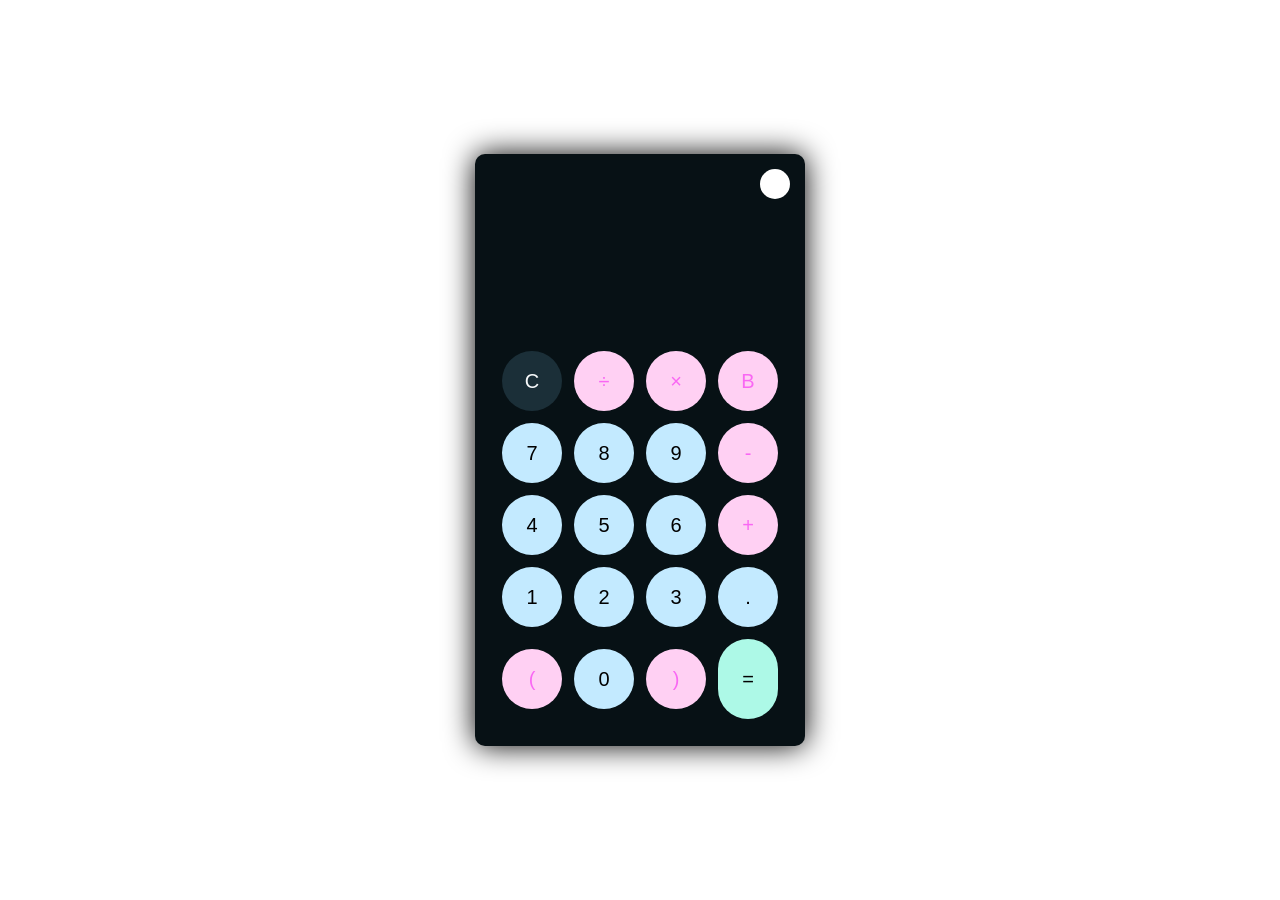
==== index.html @ 2b4c82c2 "Rename calculator.html to index.html" ====
<!doctype html>
<html lang="en">
  <head>
    <meta charset="UTF-8" />
    <meta name="viewport" content="width=device-width, initial-scale=1.0" />
    <title>My Calculator</title>
    <link rel="stylesheet" href="calculator.css" />
  </head>
  <body>
    <div class="container">
      <div class="calculator dark">
        <div class="theme-toggler active">
          <i class="toggler-icon"></i>
        </div>
        <div class="display-screen">
          <div id="display"></div>
        </div>
        <div class="button">
          <table>
            <tr>
              <td><button class="btn-operator" id="clear">C</button></td>
              <td><button class="btn-operator" id="/">&divide;</button></td>
              <td><button class="btn-operator" id="*">&times;</button></td>
              <td><button class="btn-operator" id="backspace">B</button></td>
            </tr>

            <tr>
              <td><button class="btn-number" id="7">7</button></td>
              <td><button class="btn-number" id="8">8</button></td>
              <td><button class="btn-number" id="9">9</button></td>
              <td><button class="btn-operator" id="-">-</button></td>
            </tr>

            <tr>
              <td><button class="btn-number" id="4">4</button></td>
              <td><button class="btn-number" id="5">5</button></td>
              <td><button class="btn-number" id="6">6</button></td>
              <td><button class="btn-operator" id="+">+</button></td>
            </tr>

            <tr>
              <td><button class="btn-number" id="1">1</button></td>
              <td><button class="btn-number" id="2">2</button></td>
              <td><button class="btn-number" id="3">3</button></td>
              <td><button class="btn-number" id=".">.</button></td>
            </tr>

            <tr>
              <td><button class="btn-operator" id="(">(</button></td>
              <td><button class="btn-number" id="0">0</button></td>
              <td><button class="btn-operator" id=")">)</button></td>
              <td><button class="btn-equal" id="equal">=</button></td>
            </tr>
          </table>
        </div>
      </div>
    </div>
    <script src="calculator.js"></script>
  </body>
</html>
---- calculator.css ----
* {
  padding: 0;
  margin: 0;
  box-sizing: border-box;
  outline: 0;
  transition: all 0.5s ease;
}

body {
  font-family: sans-serif;
}

a {
  text-decoration: none;
  color: #ffff;
}

body {
  background-image: linear-gradien(
    to bottom right,
    rgba(79, 51, 176, 1),
    rgba(210, 53, 165)
  );
}

.container {
  height: 100vh;
  width: 100vw;
  display: grid;
  place-items: center;
}

.calculator {
  position: relative;
  height: auto;
  width: auto;
  padding: 20px;
  border-radius: 10px;
  box-shadow: 0 0 30px #000;
}

.theme-toggler {
  position: absolute;
  top: 30px;
  right: 30px;
  color: #fff;
  cursor: pointer;
  z-index: 1;
}

.theme-toggler.active {
  color: #333;
}

.theme-toggler.active::before {
  background-color: #fff;
}

.theme-toggler::before {
  content: "";
  height: 30px;
  width: 30px;
  position: absolute;
  top: 50%;
  transform: translate(-50%, -50%);
  border-radius: 50%;
  background-color: #333;
  z-index: -1;
}

#display {
  margin: 0 10px;
  height: 150px;
  width: auto;
  max-width: 270px;
  display: flex;
  align-items: flex-end;
  justify-content: flex-end;
  font-size: 30px;
  margin-bottom: 20px;
  overflow-x: scroll;
}

#display::-webkit-scrollbar {
  display: block;
  height: 3px;
}

button {
  height: 60px;
  width: 60px;
  border: 0;
  border-radius: 30px;
  margin: 5px;
  font-size: 20px;
  cursor: pointer;
  transition: all 200ms ease;
}

button:hover {
  transform: scale(1.1);
}

button#equal {
  height: 80px;
}

/* light theme */

.calculator {
  background-color: #fff;
}

.calculator #display {
  color: #0a1e23;
}

.calculator button#clear {
  background-color: #c3eaff;
  color: #fc4552;
}

.calculator button.btn-number {
  background-color: #c3eaff;
  color: #000;
}

.calculator button.btn-operator {
  background-color: #ffd0f3;
  color: #f967f3;
}

.calculator button.btn-equal {
  background-color: #adf9e7;
  color: #000;
}

/* dark theme */

.calculator.dark {
  background-color: #071115;
}

.calculator.dark #display {
  color: #f8fafd;
}

.calculator.dark button#clear {
  background-color: #1b2f38;
  color: #f8fafb;
}

.calculator.dark button.btn.equal {
  background-color: #223323;
  color: #fff;
}
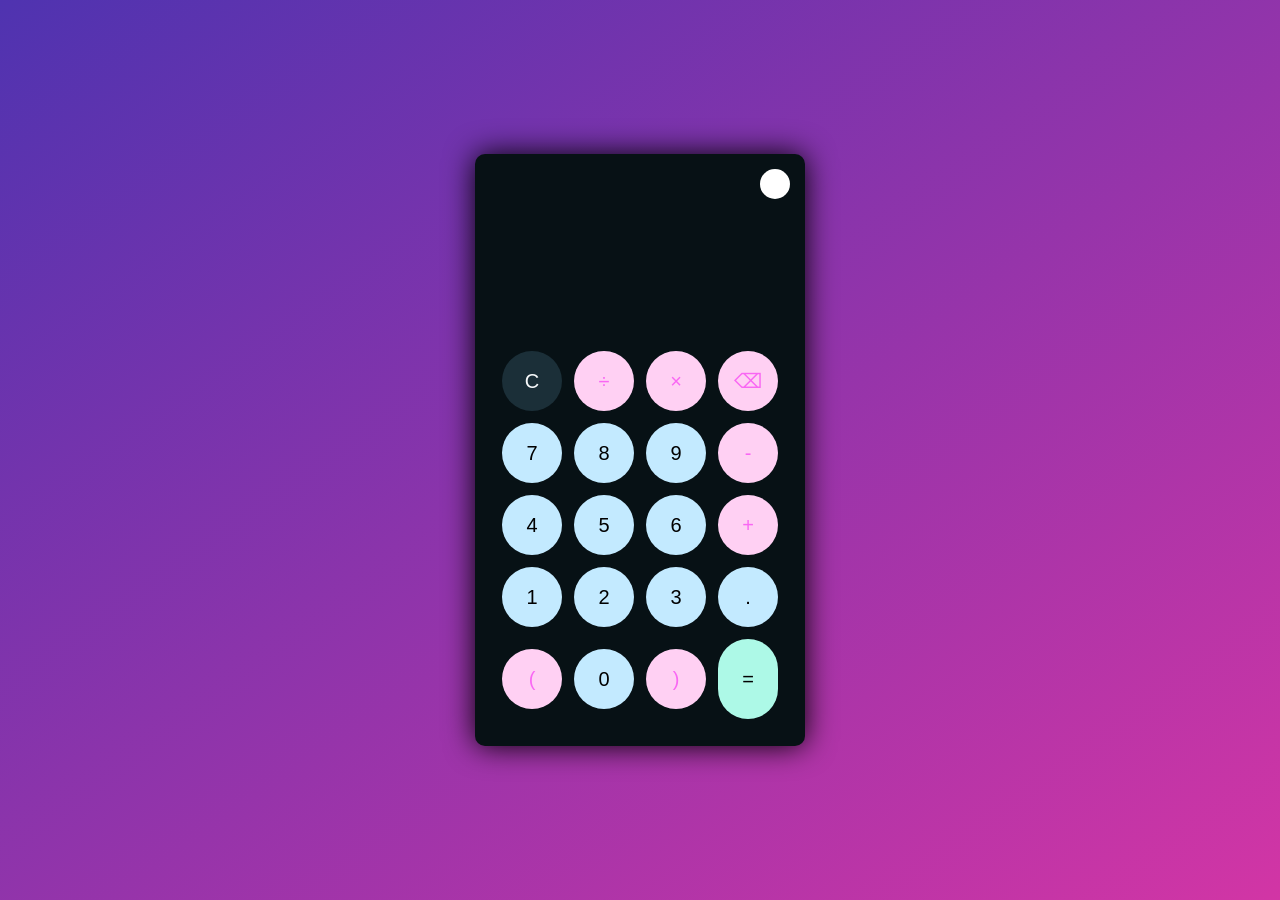
==== commit 638fa1ec: "Update index.html" ====
--- a/index.html
+++ b/index.html
@@ -3,58 +3,180 @@
   <head>
     <meta charset="UTF-8" />
     <meta name="viewport" content="width=device-width, initial-scale=1.0" />
-    <title>My Calculator</title>
+    <title>Simple Calculator</title>
     <link rel="stylesheet" href="calculator.css" />
   </head>
+
   <body>
-    <div class="container">
+    <main class="container">
       <div class="calculator dark">
-        <div class="theme-toggler active">
+        <!-- Theme toggle -->
+        <div
+          class="theme-toggler active"
+          role="button"
+          tabindex="0"
+          aria-label="Toggle light and dark theme"
+        >
           <i class="toggler-icon"></i>
         </div>
+
+        <!-- Display -->
         <div class="display-screen">
-          <div id="display"></div>
+          <div id="display" aria-live="polite"></div>
         </div>
+
+        <!-- Keypad -->
         <div class="button">
           <table>
             <tr>
-              <td><button class="btn-operator" id="clear">C</button></td>
-              <td><button class="btn-operator" id="/">&divide;</button></td>
-              <td><button class="btn-operator" id="*">&times;</button></td>
-              <td><button class="btn-operator" id="backspace">B</button></td>
+              <td>
+                <button
+                  type="button"
+                  class="btn-operator"
+                  id="clear"
+                  aria-label="Clear"
+                >
+                  C
+                </button>
+              </td>
+              <td>
+                <button
+                  type="button"
+                  class="btn-operator"
+                  id="/"
+                  aria-label="Divide"
+                >
+                  &divide;
+                </button>
+              </td>
+              <td>
+                <button
+                  type="button"
+                  class="btn-operator"
+                  id="*"
+                  aria-label="Multiply"
+                >
+                  &times;
+                </button>
+              </td>
+              <td>
+                <button
+                  type="button"
+                  class="btn-operator"
+                  id="backspace"
+                  aria-label="Backspace"
+                >
+                  &#9003;
+                </button>
+              </td>
             </tr>
 
             <tr>
-              <td><button class="btn-number" id="7">7</button></td>
-              <td><button class="btn-number" id="8">8</button></td>
-              <td><button class="btn-number" id="9">9</button></td>
-              <td><button class="btn-operator" id="-">-</button></td>
+              <td>
+                <button type="button" class="btn-number" id="7">7</button>
+              </td>
+              <td>
+                <button type="button" class="btn-number" id="8">8</button>
+              </td>
+              <td>
+                <button type="button" class="btn-number" id="9">9</button>
+              </td>
+              <td>
+                <button
+                  type="button"
+                  class="btn-operator"
+                  id="-"
+                  aria-label="Subtract"
+                >
+                  -
+                </button>
+              </td>
             </tr>
 
             <tr>
-              <td><button class="btn-number" id="4">4</button></td>
-              <td><button class="btn-number" id="5">5</button></td>
-              <td><button class="btn-number" id="6">6</button></td>
-              <td><button class="btn-operator" id="+">+</button></td>
+              <td>
+                <button type="button" class="btn-number" id="4">4</button>
+              </td>
+              <td>
+                <button type="button" class="btn-number" id="5">5</button>
+              </td>
+              <td>
+                <button type="button" class="btn-number" id="6">6</button>
+              </td>
+              <td>
+                <button
+                  type="button"
+                  class="btn-operator"
+                  id="+"
+                  aria-label="Add"
+                >
+                  +
+                </button>
+              </td>
             </tr>
 
             <tr>
-              <td><button class="btn-number" id="1">1</button></td>
-              <td><button class="btn-number" id="2">2</button></td>
-              <td><button class="btn-number" id="3">3</button></td>
-              <td><button class="btn-number" id=".">.</button></td>
+              <td>
+                <button type="button" class="btn-number" id="1">1</button>
+              </td>
+              <td>
+                <button type="button" class="btn-number" id="2">2</button>
+              </td>
+              <td>
+                <button type="button" class="btn-number" id="3">3</button>
+              </td>
+              <td>
+                <button
+                  type="button"
+                  class="btn-number"
+                  id="."
+                  aria-label="Decimal point"
+                >
+                  .
+                </button>
+              </td>
             </tr>
 
             <tr>
-              <td><button class="btn-operator" id="(">(</button></td>
-              <td><button class="btn-number" id="0">0</button></td>
-              <td><button class="btn-operator" id=")">)</button></td>
-              <td><button class="btn-equal" id="equal">=</button></td>
+              <td>
+                <button
+                  type="button"
+                  class="btn-operator"
+                  id="("
+                  aria-label="Open bracket"
+                >
+                  (
+                </button>
+              </td>
+              <td>
+                <button type="button" class="btn-number" id="0">0</button>
+              </td>
+              <td>
+                <button
+                  type="button"
+                  class="btn-operator"
+                  id=")"
+                  aria-label="Close bracket"
+                >
+                  )
+                </button>
+              </td>
+              <td>
+                <button
+                  type="button"
+                  class="btn-equal"
+                  id="equal"
+                  aria-label="Equals"
+                >
+                  =
+                </button>
+              </td>
             </tr>
           </table>
         </div>
       </div>
-    </div>
+    </main>
+
     <script src="calculator.js"></script>
   </body>
 </html>
--- a/calculator.css
+++ b/calculator.css
@@ -16,7 +16,7 @@
 }
 
 body {
-  background-image: linear-gradien(
+  background-image: linear-gradient(
     to bottom right,
     rgba(79, 51, 176, 1),
     rgba(210, 53, 165)
